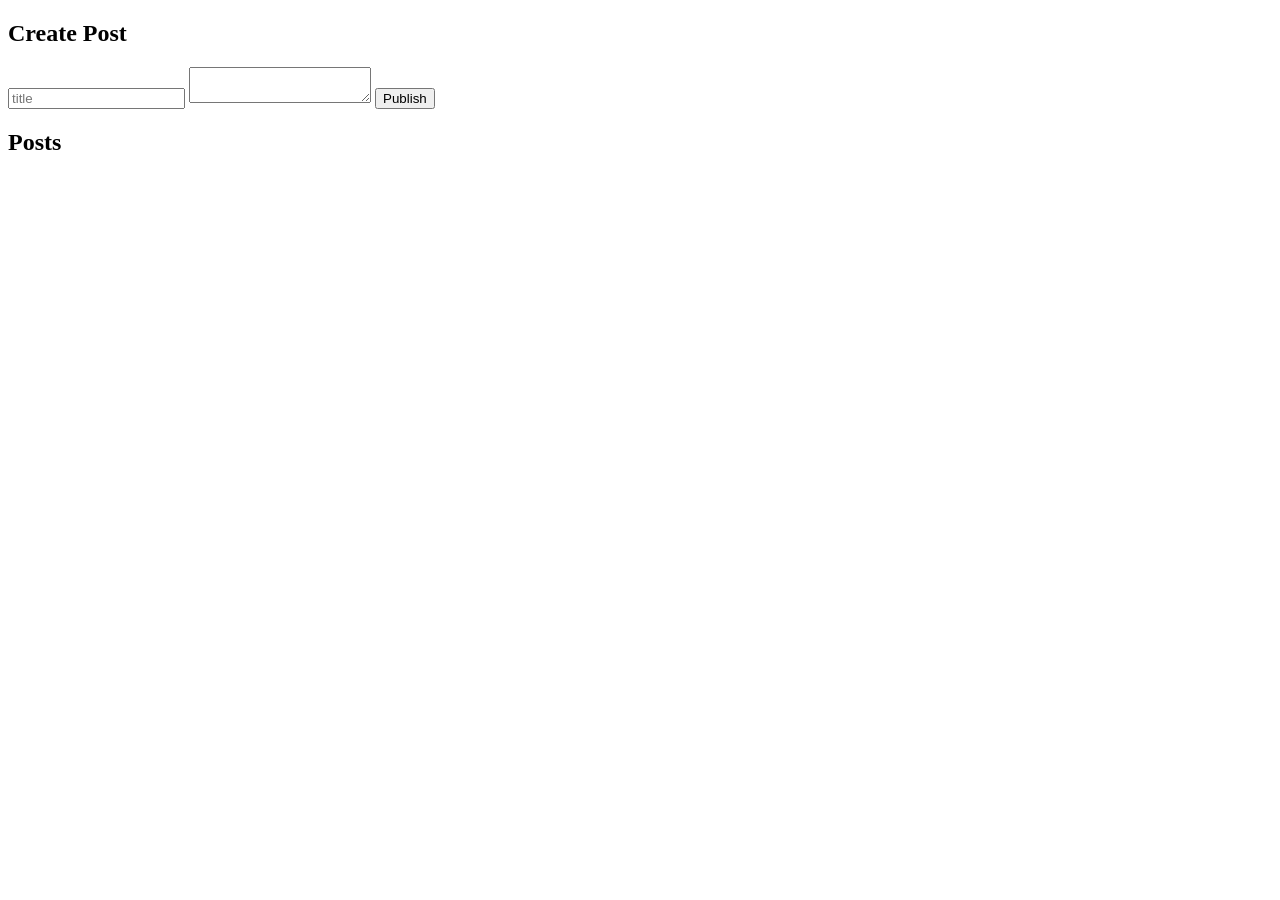
==== frontend/admin.html @ eb1c6b9e "Refactor admin.html for new post management" ====
<!DOCTYPE html>
<html>
<head>
<title>Admin Panel</title>
</head>

<body>

<h2>Create Post</h2>

<input id="title" placeholder="title">
<textarea id="content"></textarea>

<button onclick="createPost()">Publish</button>

<h2>Posts</h2>

<div id="posts"></div>

<script>

async function createPost(){

const token=sessionStorage.getItem("auth")

const title=document.getElementById("title").value
const content=document.getElementById("content").value

await fetch("/api/posts",{

method:"POST",

headers:{
"Content-Type":"application/json",
Authorization:"Basic "+token
},

body:JSON.stringify({
title:title,
content:content
})

})

loadPosts()

}

async function deletePost(id){

const token=sessionStorage.getItem("auth")

await fetch("/api/posts/"+id,{
method:"DELETE",
headers:{Authorization:"Basic "+token}
})

loadPosts()

}

async function loadPosts(){

const res=await fetch("/api/posts")
const posts=await res.json()

const div=document.getElementById("posts")

div.innerHTML=""

posts.forEach(p=>{

div.innerHTML+=`
<div>
<b>${p.title}</b>
<button onclick="deletePost(${p.id})">Delete</button>
</div>
`

})

}

loadPosts()

</script>

</body>
</html>
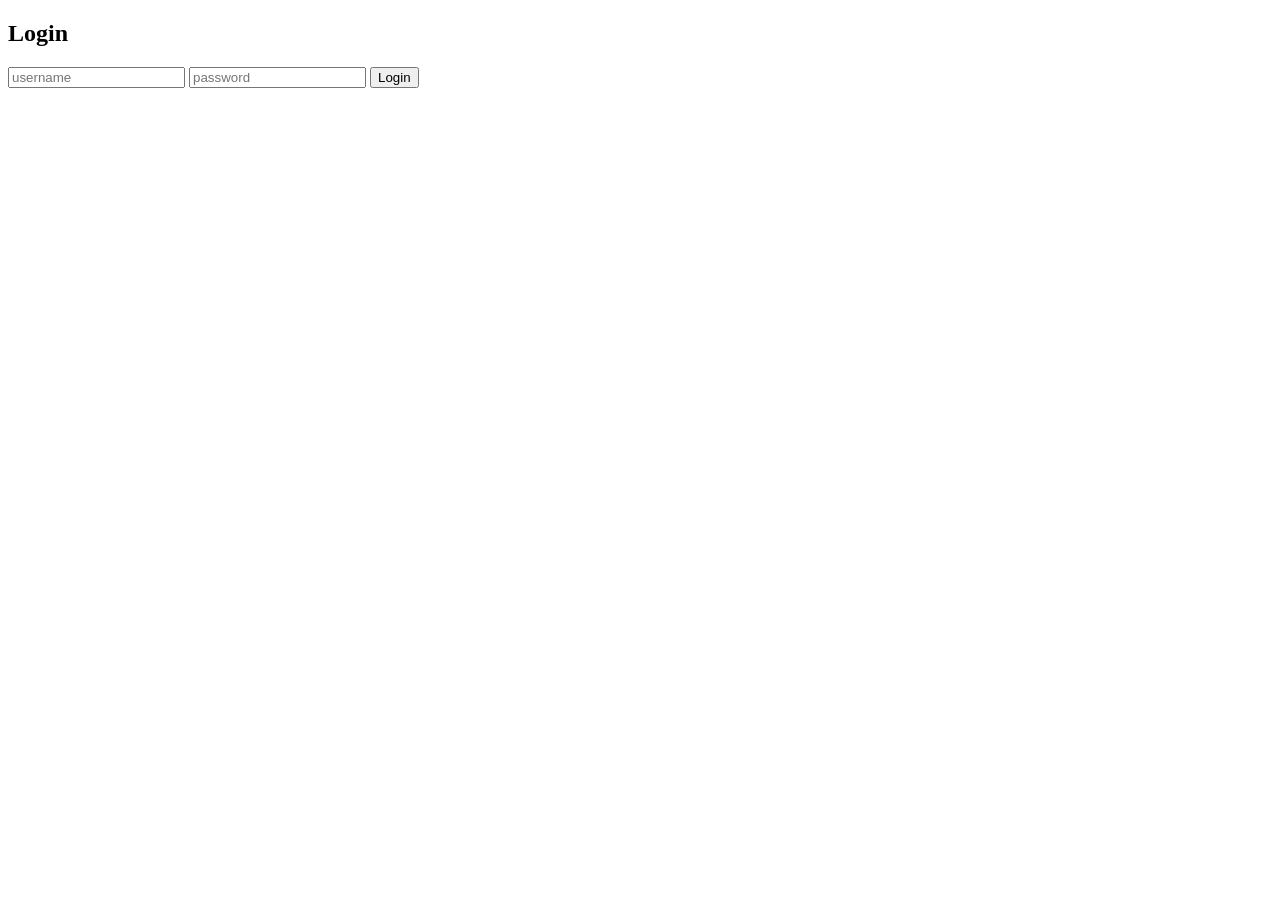
==== commit dad5bb4f: "Refactor admin panel HTML structure and styles" ====
--- a/frontend/admin.html
+++ b/frontend/admin.html
@@ -1,89 +1,398 @@
 <!DOCTYPE html>
-<html>
+<html lang="en">
 <head>
-<title>Admin Panel</title>
+  <meta charset="UTF-8"/>
+  <meta name="viewport" content="width=device-width, initial-scale=1.0"/>
+  <title>JOURNAL</title>
+  <link rel="preconnect" href="https://fonts.googleapis.com"/>
+  <link rel="preconnect" href="https://fonts.gstatic.com" crossorigin/>
+  <link href="https://fonts.googleapis.com/css2?family=Orbitron:wght@400;700;900&family=Share+Tech+Mono&family=Rajdhani:wght@300;400;600&display=swap" rel="stylesheet"/>
+  <style>
+    :root{
+      --void:#020409;--g:#00ff44;--c:#00ffff;--r:#ff3300;--b:#00c8ff;
+      --mono:'Share Tech Mono',monospace;--title:'Orbitron',monospace;--body:'Rajdhani',sans-serif;
+      --bdr:rgba(0,255,68,.14);--bdr2:rgba(0,255,68,.45);
+    }
+    *,*::before,*::after{box-sizing:border-box;margin:0;padding:0}
+    html{scroll-behavior:smooth}
+    body{background:var(--void);color:#fff;font-family:var(--body);min-height:100vh;overflow-x:hidden}
+    ::-webkit-scrollbar{width:3px}::-webkit-scrollbar-thumb{background:rgba(0,255,68,.18)}
+    body::before{content:'';position:fixed;inset:0;pointer-events:none;z-index:999;
+      background:repeating-linear-gradient(0deg,transparent,transparent 2px,rgba(0,255,68,.007) 2px,rgba(0,255,68,.007) 4px)}
+
+    
+    nav{
+      position:sticky;top:0;z-index:50;padding:13px 36px;
+      background:rgba(2,4,9,.96);border-bottom:1px solid var(--bdr);
+      display:flex;align-items:center;gap:20px;backdrop-filter:blur(12px)
+    }
+    .brand{font-family:var(--title);font-size:.85rem;font-weight:900;letter-spacing:.3em;color:var(--g);
+      text-shadow:0 0 12px rgba(0,255,68,.35)}
+    .nav-sep{color:rgba(255,255,255,.08)}
+    .nav-sec{font-family:var(--mono);font-size:.55rem;letter-spacing:.2em;color:rgba(255,255,255,.28)}
+    .nav-r{margin-left:auto;display:flex;align-items:center;gap:14px}
+    #nav-user{font-family:var(--mono);font-size:.55rem;letter-spacing:.14em;color:rgba(0,255,68,.45)}
+    .nbtn{
+      font-family:var(--mono);font-size:.52rem;letter-spacing:.18em;padding:5px 11px;
+      background:transparent;border:1px solid rgba(255,51,0,.3);color:rgba(255,51,0,.65);
+      cursor:pointer;transition:all .2s;text-decoration:none;display:inline-block
+    }
+    .nbtn:hover{background:rgba(255,51,0,.09);color:var(--r);border-color:rgba(255,51,0,.6)}
+    .nbtn.green{border-color:rgba(0,255,68,.28);color:rgba(0,255,68,.55)}
+    .nbtn.green:hover{background:rgba(0,255,68,.07);color:var(--g)}
+
+    
+    main{max-width:1080px;margin:0 auto;padding:38px 28px;display:flex;flex-direction:column;gap:40px}
+
+    
+    .sh{display:flex;align-items:center;gap:14px;margin-bottom:18px}
+    .sh-title{font-family:var(--title);font-size:.7rem;letter-spacing:.32em;color:var(--g);
+      text-shadow:0 0 10px rgba(0,255,68,.25)}
+    .sh-line{flex:1;height:1px;background:linear-gradient(90deg,rgba(0,255,68,.28),transparent)}
+    .sh-cnt{font-family:var(--mono);font-size:.5rem;letter-spacing:.18em;color:rgba(0,255,68,.35)}
+
+    
+    .stats{display:flex;gap:14px;flex-wrap:wrap}
+    .scard{
+      flex:1;min-width:130px;padding:18px 20px;
+      background:rgba(0,255,68,.02);border:1px solid var(--bdr);position:relative;overflow:hidden
+    }
+    .scard::after{content:'';position:absolute;top:0;left:0;width:3px;height:100%}
+    .scard.g::after{background:var(--g)}.scard.r::after{background:var(--r)}.scard.b::after{background:var(--b)}
+    .sv{font-family:var(--title);font-size:1.9rem;font-weight:900;color:#fff;margin-bottom:3px}
+    .sl{font-family:var(--mono);font-size:.48rem;letter-spacing:.28em;color:rgba(255,255,255,.22)}
+
+    
+    .cbox{
+      background:rgba(0,8,4,.72);border:1px solid var(--bdr);padding:30px;
+      position:relative
+    }
+    .cbox::before,.cbox::after{content:'';position:absolute;width:14px;height:14px}
+    .cbox::before{top:-1px;left:-1px;border-top:2px solid var(--g);border-left:2px solid var(--g)}
+    .cbox::after{bottom:-1px;right:-1px;border-bottom:2px solid var(--g);border-right:2px solid var(--g)}
+    .frow{display:flex;gap:14px;margin-bottom:14px}
+    .fg{flex:1;display:flex;flex-direction:column;gap:7px}
+    .fl{font-family:var(--mono);font-size:.5rem;letter-spacing:.24em;color:rgba(0,255,68,.5)}
+    input.fi,select.fi,textarea.fi{
+      background:rgba(0,255,68,.03);border:1px solid rgba(0,255,68,.14);color:#fff;
+      font-family:var(--mono);font-size:.78rem;padding:9px 11px;outline:none;
+      transition:border-color .3s,box-shadow .3s;width:100%
+    }
+    select.fi option{background:#06091a}
+    input.fi:focus,select.fi:focus,textarea.fi:focus{
+      border-color:rgba(0,255,68,.48);box-shadow:0 0 12px rgba(0,255,68,.05)
+    }
+    textarea.fi{resize:vertical;min-height:110px;line-height:1.6}
+    .cc{font-family:var(--mono);font-size:.48rem;letter-spacing:.12em;color:rgba(255,255,255,.12);text-align:right}
+    .facts{display:flex;gap:10px;align-items:center;margin-top:7px}
+    .sbtn{
+      font-family:var(--mono);font-size:.62rem;letter-spacing:.22em;padding:11px 24px;
+      background:transparent;border:1px solid rgba(0,255,68,.38);color:var(--g);
+      cursor:pointer;transition:all .3s;position:relative;overflow:hidden
+    }
+    .sbtn::before{
+      content:'';position:absolute;top:0;left:-100%;width:100%;height:100%;
+      background:linear-gradient(90deg,transparent,rgba(0,255,68,.08),transparent);transition:left .4s
+    }
+    .sbtn:hover::before{left:100%}
+    .sbtn:hover{background:rgba(0,255,68,.07);box-shadow:0 0 18px rgba(0,255,68,.09)}
+    .sbtn:disabled{opacity:.28;pointer-events:none}
+    .sbtn.dim{border-color:rgba(255,255,255,.12);color:rgba(255,255,255,.3)}
+    .fst{font-family:var(--mono);font-size:.55rem;letter-spacing:.14em;min-height:15px}
+    .fst.ok{color:var(--g)}.fst.err{color:var(--r)}
+
+    
+    table{width:100%;border-collapse:collapse}
+    th{font-family:var(--mono);font-size:.48rem;letter-spacing:.22em;color:rgba(0,255,68,.4);
+       padding:9px 12px;border-bottom:1px solid rgba(0,255,68,.09);text-align:left;font-weight:normal}
+    td{padding:13px 12px;border-bottom:1px solid rgba(255,255,255,.03);vertical-align:middle;
+       font-family:var(--body);font-size:.82rem;color:rgba(255,255,255,.68)}
+    tr:hover td{background:rgba(0,255,68,.015)}
+    .idc{font-family:var(--mono);font-size:.55rem;color:rgba(255,255,255,.18);width:38px}
+    .badge{font-family:var(--mono);font-size:.48rem;letter-spacing:.14em;padding:2px 6px;border:1px solid;display:inline-block}
+    .badge.r{color:var(--r);border-color:rgba(255,51,0,.38)}.badge.b{color:var(--b);border-color:rgba(0,200,255,.38)}
+    .datec{font-family:var(--mono);font-size:.55rem;color:rgba(255,255,255,.22);white-space:nowrap}
+    .delbtn{
+      font-family:var(--mono);font-size:.52rem;letter-spacing:.09em;padding:4px 9px;
+      background:transparent;border:1px solid rgba(255,51,0,.22);color:rgba(255,51,0,.48);
+      cursor:pointer;transition:all .2s
+    }
+    .delbtn:hover{background:rgba(255,51,0,.09);color:var(--r);border-color:rgba(255,51,0,.55)}
+    .delbtn.conf{border-color:var(--r);color:var(--r);animation:cpulse .5s ease-in-out 2}
+    @keyframes cpulse{0%,100%{box-shadow:none}50%{box-shadow:0 0 10px rgba(255,51,0,.35)}}
+    .erow td{text-align:center;font-family:var(--mono);font-size:.55rem;letter-spacing:.22em;
+             color:rgba(255,255,255,.1);padding:38px}
+
+    
+    .cmt{
+      padding:14px 18px;border:1px solid rgba(255,255,255,.04);
+      background:rgba(255,255,255,.008);margin-bottom:9px;position:relative
+    }
+    .cmt::before{content:'';position:absolute;top:0;left:0;width:2px;height:100%;background:var(--b)}
+    .cmt-meta{display:flex;gap:12px;align-items:center;margin-bottom:7px;flex-wrap:wrap}
+    .cmt-auth{font-family:var(--mono);font-size:.55rem;letter-spacing:.14em;color:var(--b)}
+    .cmt-post{font-family:var(--mono);font-size:.5rem;letter-spacing:.09em;color:rgba(255,255,255,.18)}
+    .cmt-date{font-family:var(--mono);font-size:.46rem;color:rgba(255,255,255,.18);margin-left:auto}
+    .cmt-txt{font-size:.82rem;color:rgba(255,255,255,.52);line-height:1.5}
+
+    
+    #toasts{position:fixed;bottom:26px;right:26px;display:flex;flex-direction:column;gap:9px;z-index:200}
+    .toast{
+      font-family:var(--mono);font-size:.55rem;letter-spacing:.14em;padding:11px 18px;
+      border:1px solid;background:rgba(2,4,9,.97);
+      transform:translateX(120px);opacity:0;transition:all .38s cubic-bezier(.16,1,.3,1);max-width:280px
+    }
+    .toast.show{transform:translateX(0);opacity:1}
+    .toast.ok{border-color:rgba(0,255,68,.45);color:var(--g)}
+    .toast.err{border-color:rgba(255,51,0,.45);color:var(--r)}
+    .toast.info{border-color:rgba(0,200,255,.35);color:var(--b)}
+
+    @media(max-width:720px){
+      nav{padding:10px 14px} main{padding:20px 14px}
+      .frow{flex-direction:column} .stats{flex-direction:column}
+    }
+  </style>
 </head>
-
 <body>
 
-<h2>Create Post</h2>
-
-<input id="title" placeholder="title">
-<textarea id="content"></textarea>
-
-<button onclick="createPost()">Publish</button>
-
-<h2>Posts</h2>
-
-<div id="posts"></div>
+<nav>
+  <div class="brand">JOURNAL</div>
+  <span class="nav-sep">|</span>
+  <div class="nav-sec">ADMIN</div>
+  <div class="nav-r">
+    <span id="nav-user"></span>
+    <a href="index.html" class="nbtn green">VIEW SITE</a>
+    <button class="nbtn" id="logout">LOGOUT</button>
+  </div>
+</nav>
+
+<main>
+  
+  <div class="stats">
+    <div class="scard g"><div class="sv" id="st-total">—</div><div class="sl">TOTAL POSTS</div></div>
+    <div class="scard r"><div class="sv" id="st-red">—</div><div class="sl">SOCIETY / RED</div></div>
+    <div class="scard b"><div class="sv" id="st-blue">—</div><div class="sl">SECURITY / BLUE</div></div>
+    <div class="scard g"><div class="sv" id="st-cmts">—</div><div class="sl">COMMENTS</div></div>
+  </div>
+
+  
+  <section>
+    <div class="sh"><div class="sh-title">CREATE NEW POST</div><div class="sh-line"></div></div>
+    <div class="cbox">
+      <div class="frow">
+        <div class="fg">
+          <label class="fl" for="f-title">TITLE *</label>
+          <input id="f-title" class="fi" type="text" placeholder="Post title…" maxlength="200"/>
+        </div>
+        <div class="fg" style="max-width:170px">
+          <label class="fl" for="f-cat">CATEGORY *</label>
+          <select id="f-cat" class="fi">
+            <option>GEOPOLITICS</option><option>ECONOMICS</option><option>SOCIETY</option>
+            <option>CYBERSECURITY</option><option>HACKING</option>
+          </select>
+        </div>
+        <div class="fg" style="max-width:140px">
+          <label class="fl" for="f-auth">AUTHOR</label>
+          <input id="f-auth" class="fi" type="text" placeholder="Author" maxlength="80"/>
+        </div>
+      </div>
+      <div class="fg" style="margin-bottom:14px">
+        <label class="fl" for="f-exc">EXCERPT <span style="color:rgba(255,255,255,.18)">(shown on card)</span></label>
+        <input id="f-exc" class="fi" type="text" placeholder="Short summary…" maxlength="300"/>
+      </div>
+      <div class="fg">
+        <label class="fl" for="f-body">CONTENT * <span style="color:rgba(255,255,255,.15)">(double-newline = paragraph)</span></label>
+        <textarea id="f-body" class="fi" placeholder="Full article…"></textarea>
+        <div class="cc"><span id="cc">0</span> CHARS</div>
+      </div>
+      <div class="facts">
+        <button class="sbtn" id="create-btn">TRANSMIT POST</button>
+        <button class="sbtn dim" id="clear-btn">CLEAR</button>
+        <span class="fst" id="fst"></span>
+      </div>
+    </div>
+  </section>
+
+  
+  <section>
+    <div class="sh">
+      <div class="sh-title">ALL POSTS</div>
+      <div class="sh-line"></div>
+      <button class="nbtn green" id="refresh-btn">↻ REFRESH</button>
+    </div>
+    <table>
+      <thead><tr>
+        <th>#</th><th>TITLE</th><th>CATEGORY</th><th>AUTHOR</th><th>DATE</th><th>ACTION</th>
+      </tr></thead>
+      <tbody id="ptbody"><tr class="erow"><td colspan="6">LOADING…</td></tr></tbody>
+    </table>
+  </section>
+
+  
+  <section>
+    <div class="sh">
+      <div class="sh-title">RECENT COMMENTS</div>
+      <div class="sh-line"></div>
+      <span class="sh-cnt" id="cmt-cnt">0 SIGNALS</span>
+    </div>
+    <div id="cmts-list">
+      <div style="font-family:var(--mono);font-size:.55rem;letter-spacing:.2em;color:rgba(255,255,255,.1);padding:28px 0;text-align:center">LOADING…</div>
+    </div>
+  </section>
+</main>
+
+<div id="toasts"></div>
 
 <script>
-
-async function createPost(){
-
-const token=sessionStorage.getItem("auth")
-
-const title=document.getElementById("title").value
-const content=document.getElementById("content").value
-
-await fetch("/api/posts",{
-
-method:"POST",
-
-headers:{
-"Content-Type":"application/json",
-Authorization:"Basic "+token
-},
-
-body:JSON.stringify({
-title:title,
-content:content
-})
-
-})
-
-loadPosts()
-
-}
-
-async function deletePost(id){
-
-const token=sessionStorage.getItem("auth")
-
-await fetch("/api/posts/"+id,{
-method:"DELETE",
-headers:{Authorization:"Basic "+token}
-})
-
-loadPosts()
-
-}
-
+(()=>{
+'use strict';
+const API='https://the-journal.pavlositpro.workers.dev';
+const TOKEN=sessionStorage.getItem('jrn_token');
+const USER=sessionStorage.getItem('jrn_user')||'ADMIN';
+if(!TOKEN){location.href='login.html';throw 0;}
+
+document.getElementById('nav-user').textContent=`LOGGED IN: ${USER.toUpperCase()}`;
+
+const esc=s=>{const d=document.createElement('div');d.textContent=String(s||'');return d.innerHTML;};
+const catType=c=>{const u=(c||'').toUpperCase();return(u.includes('SECURITY')||u.includes('HACK')||u.includes('CYBER'))?'blue':'red';};
+
+async function af(path,opts={}){
+  const r=await fetch(`${API}${path}`,{
+    ...opts,mode:'cors',
+    headers:{'Content-Type':'application/json','Accept':'application/json','Authorization':`Bearer ${TOKEN}`,...(opts.headers||{})}
+  });
+  if(r.status===401){sessionStorage.clear();location.href='login.html';throw new Error('401');}
+  return r;
+}
+
+function toast(msg,type='info'){
+  const el=document.createElement('div');
+  el.className=`toast ${type}`;el.textContent=msg;
+  document.getElementById('toasts').appendChild(el);
+  requestAnimationFrame(()=>requestAnimationFrame(()=>el.classList.add('show')));
+  setTimeout(()=>{el.classList.remove('show');setTimeout(()=>el.remove(),400);},3000);
+}
+
+
+let allPosts=[];
 async function loadPosts(){
-
-const res=await fetch("/api/posts")
-const posts=await res.json()
-
-const div=document.getElementById("posts")
-
-div.innerHTML=""
-
-posts.forEach(p=>{
-
-div.innerHTML+=`
-<div>
-<b>${p.title}</b>
-<button onclick="deletePost(${p.id})">Delete</button>
-</div>
-`
-
-})
-
-}
-
-loadPosts()
-
+  document.getElementById('ptbody').innerHTML='<tr class="erow"><td colspan="6">LOADING…</td></tr>';
+  try{
+    const r=await af('/api/posts');
+    allPosts=await r.json();
+    renderTable(allPosts);
+    updateStats(allPosts);
+  }catch(e){
+    if(e.message!=='401'){
+      document.getElementById('ptbody').innerHTML='<tr class="erow"><td colspan="6">ERROR LOADING POSTS</td></tr>';
+      toast('Failed to load posts','err');
+    }
+  }
+}
+
+function renderTable(posts){
+  const tb=document.getElementById('ptbody');
+  if(!posts.length){tb.innerHTML='<tr class="erow"><td colspan="6">NO TRANSMISSIONS — CREATE ONE ABOVE</td></tr>';return;}
+  tb.innerHTML=posts.map(p=>{
+    const t=catType(p.category);
+    const d=p.date?esc(p.date).slice(0,10):'—';
+    return `<tr><td class="idc">${esc(p.id)}</td>
+      <td style="max-width:280px;overflow:hidden;text-overflow:ellipsis;white-space:nowrap" title="${esc(p.title)}">${esc(p.title)}</td>
+      <td><span class="badge ${t[0]}">${esc(p.category||'—')}</span></td>
+      <td style="font-family:var(--mono);font-size:.6rem;color:rgba(255,255,255,.32)">${esc(p.author||'—')}</td>
+      <td class="datec">${d}</td>
+      <td><button class="delbtn" data-id="${p.id}">DELETE</button></td></tr>`;
+  }).join('');
+  tb.querySelectorAll('.delbtn').forEach(btn=>{
+    let conf=false;
+    btn.addEventListener('click',async()=>{
+      if(!conf){conf=true;btn.textContent='CONFIRM?';btn.classList.add('conf');setTimeout(()=>{conf=false;btn.textContent='DELETE';btn.classList.remove('conf');},2200);return;}
+      const id=btn.dataset.id;btn.textContent='…';btn.disabled=true;
+      try{
+        const r=await af(`/api/posts/${id}`,{method:'DELETE'});
+        if(r.ok){toast(`Post #${id} deleted`,'ok');await loadPosts();await loadComments(allPosts);}
+        else{const d=await r.json();toast(d.error||'Delete failed','err');btn.disabled=false;btn.textContent='DELETE';}
+      }catch(e){if(e.message!=='401'){toast('Network error','err');btn.disabled=false;btn.textContent='DELETE';}}
+    });
+  });
+}
+
+function updateStats(posts){
+  document.getElementById('st-total').textContent=posts.length;
+  document.getElementById('st-red').textContent=posts.filter(p=>catType(p.category)==='red').length;
+  document.getElementById('st-blue').textContent=posts.filter(p=>catType(p.category)==='blue').length;
+}
+
+
+async function loadComments(posts){
+  if(!posts.length){
+    document.getElementById('cmts-list').innerHTML='<div style="font-family:var(--mono);font-size:.55rem;letter-spacing:.18em;color:rgba(255,255,255,.1);padding:28px 0;text-align:center">NO POSTS YET</div>';
+    document.getElementById('st-cmts').textContent='0';
+    document.getElementById('cmt-cnt').textContent='0 SIGNALS';
+    return;
+  }
+  try{
+    const res=await Promise.all(posts.map(p=>af(`/api/posts/${p.id}/comments`).then(r=>r.json()).then(cs=>cs.map(c=>({...c,_ptitle:p.title})))));
+    const all=res.flat().sort((a,b)=>new Date(b.date)-new Date(a.date));
+    document.getElementById('st-cmts').textContent=all.length;
+    document.getElementById('cmt-cnt').textContent=`${all.length} SIGNAL${all.length!==1?'S':''}`;
+    if(!all.length){document.getElementById('cmts-list').innerHTML='<div style="font-family:var(--mono);font-size:.55rem;letter-spacing:.18em;color:rgba(255,255,255,.1);padding:28px 0;text-align:center">NO COMMENTS YET</div>';return;}
+    document.getElementById('cmts-list').innerHTML=all.slice(0,60).map(c=>`
+      <div class="cmt">
+        <div class="cmt-meta">
+          <span class="cmt-auth">${esc(c.name||'ANONYMOUS')}</span>
+          <span class="cmt-post">ON: ${esc(c._ptitle||`#${c.post_id}`)}</span>
+          <span class="cmt-date">${c.date?new Date(c.date).toLocaleString():'—'}</span>
+        </div>
+        <div class="cmt-txt">${esc(c.content)}</div>
+      </div>`).join('');
+  }catch(e){if(e.message!=='401')toast('Failed to load comments','err');}
+}
+
+
+const bodyEl=document.getElementById('f-body');
+bodyEl.addEventListener('input',()=>{document.getElementById('cc').textContent=bodyEl.value.length;});
+document.getElementById('clear-btn').addEventListener('click',()=>{
+  ['f-title','f-auth','f-exc','f-body'].forEach(id=>document.getElementById(id).value='');
+  document.getElementById('f-cat').selectedIndex=0;
+  document.getElementById('cc').textContent='0';
+  document.getElementById('fst').textContent='';
+});
+document.getElementById('create-btn').addEventListener('click',async()=>{
+  const btn=document.getElementById('create-btn'),fst=document.getElementById('fst');
+  const title=document.getElementById('f-title').value.trim();
+  const category=document.getElementById('f-cat').value;
+  const author=document.getElementById('f-auth').value.trim()||'STAFF';
+  const excerpt=document.getElementById('f-exc').value.trim();
+  const content=bodyEl.value.trim();
+  if(!title){fst.textContent='TITLE REQUIRED';fst.className='fst err';return;}
+  if(!content){fst.textContent='CONTENT REQUIRED';fst.className='fst err';return;}
+  btn.disabled=true;btn.textContent='◌ TRANSMITTING…';fst.textContent='';fst.className='fst';
+  try{
+    const r=await af('/api/posts',{method:'POST',body:JSON.stringify({title,category,author,excerpt,content})});
+    const d=await r.json();
+    if(r.ok){
+      fst.textContent=`POST #${d.id||'?'} TRANSMITTED`;fst.className='fst ok';
+      toast('Post created!','ok');
+      document.getElementById('clear-btn').click();
+      await loadPosts();
+    }else{fst.textContent=d.error||'FAILED';fst.className='fst err';toast(d.error||'Failed','err');}
+  }catch(e){if(e.message!=='401'){fst.textContent='NETWORK ERROR';fst.className='fst err';toast('Network error','err');}}
+  finally{btn.disabled=false;btn.textContent='TRANSMIT POST';}
+});
+
+
+document.getElementById('logout').addEventListener('click',()=>{sessionStorage.clear();location.href='login.html';});
+document.getElementById('refresh-btn').addEventListener('click',async()=>{toast('Refreshing…','info');await loadPosts();await loadComments(allPosts);});
+
+
+(async()=>{
+  try{const r=await af('/api/auth/verify');if(!r.ok){sessionStorage.clear();location.href='login.html';return;}}
+  catch{}
+  await loadPosts();
+  await loadComments(allPosts);
+})();
+})();
 </script>
-
 </body>
 </html>
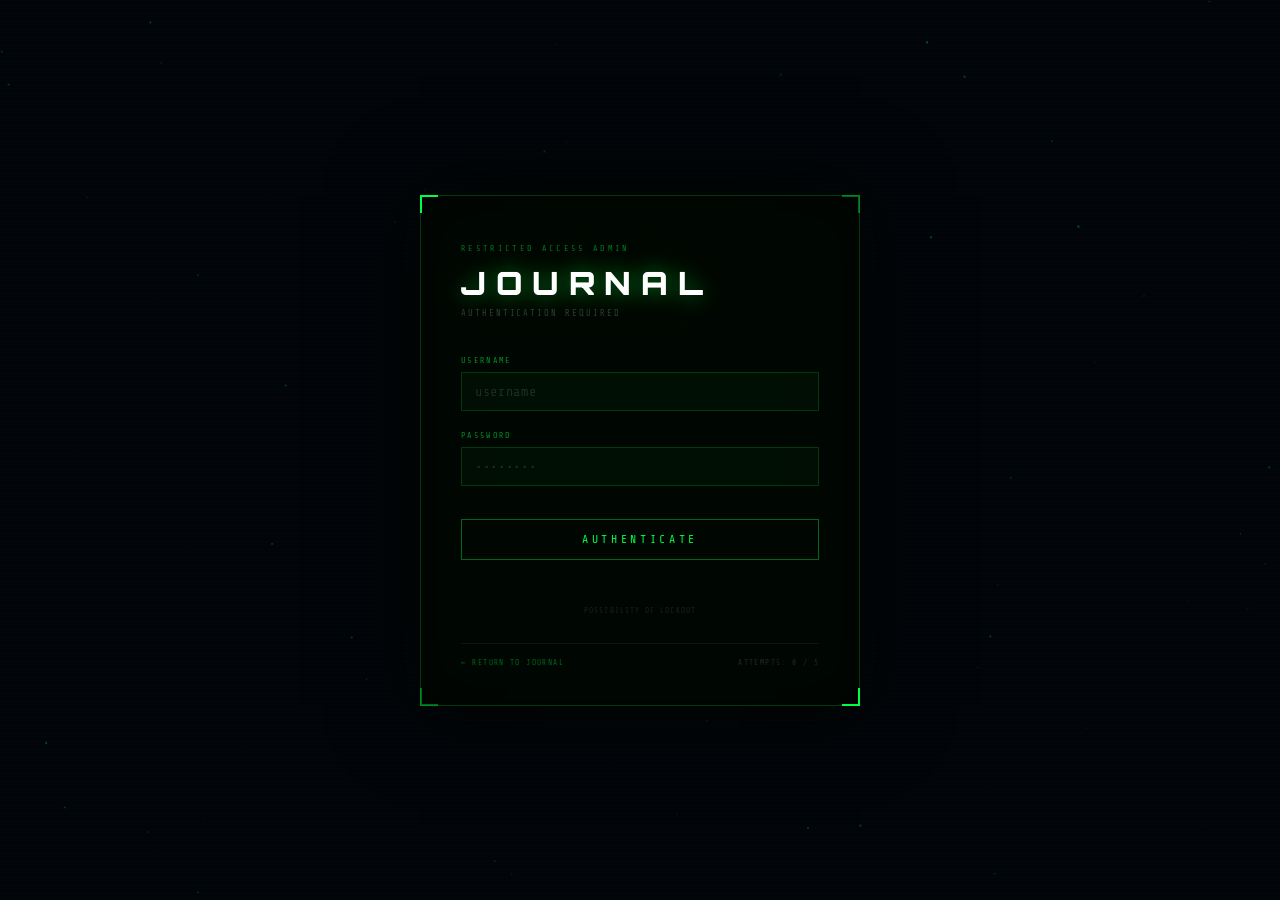
==== commit ef9ac2f7: "Refactor admin.html structure and styles" ====
--- a/frontend/admin.html
+++ b/frontend/admin.html
@@ -1,398 +1,410 @@
 <!DOCTYPE html>
+
 <html lang="en">
 <head>
-  <meta charset="UTF-8"/>
-  <meta name="viewport" content="width=device-width, initial-scale=1.0"/>
-  <title>JOURNAL</title>
-  <link rel="preconnect" href="https://fonts.googleapis.com"/>
-  <link rel="preconnect" href="https://fonts.gstatic.com" crossorigin/>
-  <link href="https://fonts.googleapis.com/css2?family=Orbitron:wght@400;700;900&family=Share+Tech+Mono&family=Rajdhani:wght@300;400;600&display=swap" rel="stylesheet"/>
-  <style>
-    :root{
-      --void:#020409;--g:#00ff44;--c:#00ffff;--r:#ff3300;--b:#00c8ff;
-      --mono:'Share Tech Mono',monospace;--title:'Orbitron',monospace;--body:'Rajdhani',sans-serif;
-      --bdr:rgba(0,255,68,.14);--bdr2:rgba(0,255,68,.45);
-    }
-    *,*::before,*::after{box-sizing:border-box;margin:0;padding:0}
-    html{scroll-behavior:smooth}
-    body{background:var(--void);color:#fff;font-family:var(--body);min-height:100vh;overflow-x:hidden}
-    ::-webkit-scrollbar{width:3px}::-webkit-scrollbar-thumb{background:rgba(0,255,68,.18)}
-    body::before{content:'';position:fixed;inset:0;pointer-events:none;z-index:999;
-      background:repeating-linear-gradient(0deg,transparent,transparent 2px,rgba(0,255,68,.007) 2px,rgba(0,255,68,.007) 4px)}
-
-    
-    nav{
-      position:sticky;top:0;z-index:50;padding:13px 36px;
-      background:rgba(2,4,9,.96);border-bottom:1px solid var(--bdr);
-      display:flex;align-items:center;gap:20px;backdrop-filter:blur(12px)
-    }
-    .brand{font-family:var(--title);font-size:.85rem;font-weight:900;letter-spacing:.3em;color:var(--g);
-      text-shadow:0 0 12px rgba(0,255,68,.35)}
-    .nav-sep{color:rgba(255,255,255,.08)}
-    .nav-sec{font-family:var(--mono);font-size:.55rem;letter-spacing:.2em;color:rgba(255,255,255,.28)}
-    .nav-r{margin-left:auto;display:flex;align-items:center;gap:14px}
-    #nav-user{font-family:var(--mono);font-size:.55rem;letter-spacing:.14em;color:rgba(0,255,68,.45)}
-    .nbtn{
-      font-family:var(--mono);font-size:.52rem;letter-spacing:.18em;padding:5px 11px;
-      background:transparent;border:1px solid rgba(255,51,0,.3);color:rgba(255,51,0,.65);
-      cursor:pointer;transition:all .2s;text-decoration:none;display:inline-block
-    }
-    .nbtn:hover{background:rgba(255,51,0,.09);color:var(--r);border-color:rgba(255,51,0,.6)}
-    .nbtn.green{border-color:rgba(0,255,68,.28);color:rgba(0,255,68,.55)}
-    .nbtn.green:hover{background:rgba(0,255,68,.07);color:var(--g)}
-
-    
-    main{max-width:1080px;margin:0 auto;padding:38px 28px;display:flex;flex-direction:column;gap:40px}
-
-    
-    .sh{display:flex;align-items:center;gap:14px;margin-bottom:18px}
-    .sh-title{font-family:var(--title);font-size:.7rem;letter-spacing:.32em;color:var(--g);
-      text-shadow:0 0 10px rgba(0,255,68,.25)}
-    .sh-line{flex:1;height:1px;background:linear-gradient(90deg,rgba(0,255,68,.28),transparent)}
-    .sh-cnt{font-family:var(--mono);font-size:.5rem;letter-spacing:.18em;color:rgba(0,255,68,.35)}
-
-    
-    .stats{display:flex;gap:14px;flex-wrap:wrap}
-    .scard{
-      flex:1;min-width:130px;padding:18px 20px;
-      background:rgba(0,255,68,.02);border:1px solid var(--bdr);position:relative;overflow:hidden
-    }
-    .scard::after{content:'';position:absolute;top:0;left:0;width:3px;height:100%}
-    .scard.g::after{background:var(--g)}.scard.r::after{background:var(--r)}.scard.b::after{background:var(--b)}
-    .sv{font-family:var(--title);font-size:1.9rem;font-weight:900;color:#fff;margin-bottom:3px}
-    .sl{font-family:var(--mono);font-size:.48rem;letter-spacing:.28em;color:rgba(255,255,255,.22)}
-
-    
-    .cbox{
-      background:rgba(0,8,4,.72);border:1px solid var(--bdr);padding:30px;
-      position:relative
-    }
-    .cbox::before,.cbox::after{content:'';position:absolute;width:14px;height:14px}
-    .cbox::before{top:-1px;left:-1px;border-top:2px solid var(--g);border-left:2px solid var(--g)}
-    .cbox::after{bottom:-1px;right:-1px;border-bottom:2px solid var(--g);border-right:2px solid var(--g)}
-    .frow{display:flex;gap:14px;margin-bottom:14px}
-    .fg{flex:1;display:flex;flex-direction:column;gap:7px}
-    .fl{font-family:var(--mono);font-size:.5rem;letter-spacing:.24em;color:rgba(0,255,68,.5)}
-    input.fi,select.fi,textarea.fi{
-      background:rgba(0,255,68,.03);border:1px solid rgba(0,255,68,.14);color:#fff;
-      font-family:var(--mono);font-size:.78rem;padding:9px 11px;outline:none;
-      transition:border-color .3s,box-shadow .3s;width:100%
-    }
-    select.fi option{background:#06091a}
-    input.fi:focus,select.fi:focus,textarea.fi:focus{
-      border-color:rgba(0,255,68,.48);box-shadow:0 0 12px rgba(0,255,68,.05)
-    }
-    textarea.fi{resize:vertical;min-height:110px;line-height:1.6}
-    .cc{font-family:var(--mono);font-size:.48rem;letter-spacing:.12em;color:rgba(255,255,255,.12);text-align:right}
-    .facts{display:flex;gap:10px;align-items:center;margin-top:7px}
-    .sbtn{
-      font-family:var(--mono);font-size:.62rem;letter-spacing:.22em;padding:11px 24px;
-      background:transparent;border:1px solid rgba(0,255,68,.38);color:var(--g);
-      cursor:pointer;transition:all .3s;position:relative;overflow:hidden
-    }
-    .sbtn::before{
-      content:'';position:absolute;top:0;left:-100%;width:100%;height:100%;
-      background:linear-gradient(90deg,transparent,rgba(0,255,68,.08),transparent);transition:left .4s
-    }
-    .sbtn:hover::before{left:100%}
-    .sbtn:hover{background:rgba(0,255,68,.07);box-shadow:0 0 18px rgba(0,255,68,.09)}
-    .sbtn:disabled{opacity:.28;pointer-events:none}
-    .sbtn.dim{border-color:rgba(255,255,255,.12);color:rgba(255,255,255,.3)}
-    .fst{font-family:var(--mono);font-size:.55rem;letter-spacing:.14em;min-height:15px}
-    .fst.ok{color:var(--g)}.fst.err{color:var(--r)}
-
-    
-    table{width:100%;border-collapse:collapse}
-    th{font-family:var(--mono);font-size:.48rem;letter-spacing:.22em;color:rgba(0,255,68,.4);
-       padding:9px 12px;border-bottom:1px solid rgba(0,255,68,.09);text-align:left;font-weight:normal}
-    td{padding:13px 12px;border-bottom:1px solid rgba(255,255,255,.03);vertical-align:middle;
-       font-family:var(--body);font-size:.82rem;color:rgba(255,255,255,.68)}
-    tr:hover td{background:rgba(0,255,68,.015)}
-    .idc{font-family:var(--mono);font-size:.55rem;color:rgba(255,255,255,.18);width:38px}
-    .badge{font-family:var(--mono);font-size:.48rem;letter-spacing:.14em;padding:2px 6px;border:1px solid;display:inline-block}
-    .badge.r{color:var(--r);border-color:rgba(255,51,0,.38)}.badge.b{color:var(--b);border-color:rgba(0,200,255,.38)}
-    .datec{font-family:var(--mono);font-size:.55rem;color:rgba(255,255,255,.22);white-space:nowrap}
-    .delbtn{
-      font-family:var(--mono);font-size:.52rem;letter-spacing:.09em;padding:4px 9px;
-      background:transparent;border:1px solid rgba(255,51,0,.22);color:rgba(255,51,0,.48);
-      cursor:pointer;transition:all .2s
-    }
-    .delbtn:hover{background:rgba(255,51,0,.09);color:var(--r);border-color:rgba(255,51,0,.55)}
-    .delbtn.conf{border-color:var(--r);color:var(--r);animation:cpulse .5s ease-in-out 2}
-    @keyframes cpulse{0%,100%{box-shadow:none}50%{box-shadow:0 0 10px rgba(255,51,0,.35)}}
-    .erow td{text-align:center;font-family:var(--mono);font-size:.55rem;letter-spacing:.22em;
-             color:rgba(255,255,255,.1);padding:38px}
-
-    
-    .cmt{
-      padding:14px 18px;border:1px solid rgba(255,255,255,.04);
-      background:rgba(255,255,255,.008);margin-bottom:9px;position:relative
-    }
-    .cmt::before{content:'';position:absolute;top:0;left:0;width:2px;height:100%;background:var(--b)}
-    .cmt-meta{display:flex;gap:12px;align-items:center;margin-bottom:7px;flex-wrap:wrap}
-    .cmt-auth{font-family:var(--mono);font-size:.55rem;letter-spacing:.14em;color:var(--b)}
-    .cmt-post{font-family:var(--mono);font-size:.5rem;letter-spacing:.09em;color:rgba(255,255,255,.18)}
-    .cmt-date{font-family:var(--mono);font-size:.46rem;color:rgba(255,255,255,.18);margin-left:auto}
-    .cmt-txt{font-size:.82rem;color:rgba(255,255,255,.52);line-height:1.5}
-
-    
-    #toasts{position:fixed;bottom:26px;right:26px;display:flex;flex-direction:column;gap:9px;z-index:200}
-    .toast{
-      font-family:var(--mono);font-size:.55rem;letter-spacing:.14em;padding:11px 18px;
-      border:1px solid;background:rgba(2,4,9,.97);
-      transform:translateX(120px);opacity:0;transition:all .38s cubic-bezier(.16,1,.3,1);max-width:280px
-    }
-    .toast.show{transform:translateX(0);opacity:1}
-    .toast.ok{border-color:rgba(0,255,68,.45);color:var(--g)}
-    .toast.err{border-color:rgba(255,51,0,.45);color:var(--r)}
-    .toast.info{border-color:rgba(0,200,255,.35);color:var(--b)}
-
-    @media(max-width:720px){
-      nav{padding:10px 14px} main{padding:20px 14px}
-      .frow{flex-direction:column} .stats{flex-direction:column}
-    }
-  </style>
+<meta charset="UTF-8"/>
+<meta name="viewport" content="width=device-width, initial-scale=1.0"/>
+<title>JOURNAL</title>
+
+<link rel="preconnect" href="https://fonts.googleapis.com"/>
+<link rel="preconnect" href="https://fonts.gstatic.com" crossorigin/>
+<link href="https://fonts.googleapis.com/css2?family=Orbitron:wght@400;700;900&family=Share+Tech+Mono&family=Rajdhani:wght@300;400;600&display=swap" rel="stylesheet"/>
+
+<style>
+
+:root{
+--void:#020409;
+--g:#00ff44;
+--c:#00ffff;
+--r:#ff3300;
+--b:#00c8ff;
+--mono:'Share Tech Mono',monospace;
+--title:'Orbitron',monospace;
+--body:'Rajdhani',sans-serif;
+--bdr:rgba(0,255,68,.14);
+--bdr2:rgba(0,255,68,.45);
+}
+
+*,*::before,*::after{box-sizing:border-box;margin:0;padding:0}
+html{scroll-behavior:smooth}
+
+body{
+background:var(--void);
+color:#fff;
+font-family:var(--body);
+min-height:100vh;
+overflow-x:hidden
+}
+
+nav{
+position:sticky;
+top:0;
+z-index:50;
+padding:13px 36px;
+background:rgba(2,4,9,.96);
+border-bottom:1px solid var(--bdr);
+display:flex;
+align-items:center;
+gap:20px
+}
+
+.brand{
+font-family:var(--title);
+font-size:.85rem;
+font-weight:900;
+letter-spacing:.3em;
+color:var(--g)
+}
+
+.nav-sep{color:rgba(255,255,255,.08)}
+
+.nav-sec{
+font-family:var(--mono);
+font-size:.55rem;
+letter-spacing:.2em;
+color:rgba(255,255,255,.28)
+}
+
+.nav-r{
+margin-left:auto;
+display:flex;
+align-items:center;
+gap:14px
+}
+
+#nav-user{
+font-family:var(--mono);
+font-size:.55rem;
+letter-spacing:.14em;
+color:rgba(0,255,68,.45)
+}
+
+.nbtn{
+font-family:var(--mono);
+font-size:.52rem;
+letter-spacing:.18em;
+padding:5px 11px;
+background:transparent;
+border:1px solid rgba(255,51,0,.3);
+color:rgba(255,51,0,.65);
+cursor:pointer;
+text-decoration:none
+}
+
+.nbtn.green{
+border-color:rgba(0,255,68,.28);
+color:rgba(0,255,68,.55)
+}
+
+main{
+max-width:1080px;
+margin:0 auto;
+padding:38px 28px;
+display:flex;
+flex-direction:column;
+gap:40px
+}
+
+.sh{
+display:flex;
+align-items:center;
+gap:14px;
+margin-bottom:18px
+}
+
+.sh-title{
+font-family:var(--title);
+font-size:.7rem;
+letter-spacing:.32em;
+color:var(--g)
+}
+
+.sh-line{
+flex:1;
+height:1px;
+background:linear-gradient(90deg,rgba(0,255,68,.28),transparent)
+}
+
+.cbox{
+background:rgba(0,8,4,.72);
+border:1px solid var(--bdr);
+padding:30px
+}
+
+.fi{
+background:rgba(0,255,68,.03);
+border:1px solid rgba(0,255,68,.14);
+color:#fff;
+font-family:var(--mono);
+font-size:.78rem;
+padding:9px 11px;
+width:100%
+}
+
+textarea.fi{
+min-height:110px
+}
+
+.sbtn{
+font-family:var(--mono);
+font-size:.62rem;
+letter-spacing:.22em;
+padding:11px 24px;
+background:transparent;
+border:1px solid rgba(0,255,68,.38);
+color:var(--g);
+cursor:pointer
+}
+
+table{
+width:100%;
+border-collapse:collapse
+}
+
+th{
+font-family:var(--mono);
+font-size:.48rem;
+letter-spacing:.22em;
+padding:9px 12px;
+border-bottom:1px solid rgba(0,255,68,.09)
+}
+
+td{
+padding:13px 12px;
+border-bottom:1px solid rgba(255,255,255,.03)
+}
+
+.delbtn{
+font-family:var(--mono);
+font-size:.52rem;
+padding:4px 9px;
+background:transparent;
+border:1px solid rgba(255,51,0,.22);
+color:rgba(255,51,0,.48);
+cursor:pointer
+}
+
+#toasts{
+position:fixed;
+bottom:26px;
+right:26px;
+display:flex;
+flex-direction:column;
+gap:9px
+}
+
+.toast{
+font-family:var(--mono);
+font-size:.55rem;
+letter-spacing:.14em;
+padding:11px 18px;
+border:1px solid;
+background:rgba(2,4,9,.97);
+opacity:0;
+transform:translateX(120px);
+transition:.3s
+}
+
+.toast.show{
+opacity:1;
+transform:translateX(0)
+}
+
+.toast.ok{border-color:rgba(0,255,68,.45);color:var(--g)}
+.toast.err{border-color:rgba(255,51,0,.45);color:var(--r)}
+
+</style>
+
 </head>
+
 <body>
 
 <nav>
-  <div class="brand">JOURNAL</div>
-  <span class="nav-sep">|</span>
-  <div class="nav-sec">ADMIN</div>
-  <div class="nav-r">
-    <span id="nav-user"></span>
-    <a href="index.html" class="nbtn green">VIEW SITE</a>
-    <button class="nbtn" id="logout">LOGOUT</button>
-  </div>
+<div class="brand">JOURNAL</div>
+<span class="nav-sep">|</span>
+<div class="nav-sec">ADMIN</div>
+
+<div class="nav-r">
+<span id="nav-user"></span>
+<a href="index.html" class="nbtn green">VIEW SITE</a>
+<button class="nbtn" id="logout">LOGOUT</button>
+</div>
 </nav>
 
 <main>
-  
-  <div class="stats">
-    <div class="scard g"><div class="sv" id="st-total">—</div><div class="sl">TOTAL POSTS</div></div>
-    <div class="scard r"><div class="sv" id="st-red">—</div><div class="sl">SOCIETY / RED</div></div>
-    <div class="scard b"><div class="sv" id="st-blue">—</div><div class="sl">SECURITY / BLUE</div></div>
-    <div class="scard g"><div class="sv" id="st-cmts">—</div><div class="sl">COMMENTS</div></div>
-  </div>
-
-  
-  <section>
-    <div class="sh"><div class="sh-title">CREATE NEW POST</div><div class="sh-line"></div></div>
-    <div class="cbox">
-      <div class="frow">
-        <div class="fg">
-          <label class="fl" for="f-title">TITLE *</label>
-          <input id="f-title" class="fi" type="text" placeholder="Post title…" maxlength="200"/>
-        </div>
-        <div class="fg" style="max-width:170px">
-          <label class="fl" for="f-cat">CATEGORY *</label>
-          <select id="f-cat" class="fi">
-            <option>GEOPOLITICS</option><option>ECONOMICS</option><option>SOCIETY</option>
-            <option>CYBERSECURITY</option><option>HACKING</option>
-          </select>
-        </div>
-        <div class="fg" style="max-width:140px">
-          <label class="fl" for="f-auth">AUTHOR</label>
-          <input id="f-auth" class="fi" type="text" placeholder="Author" maxlength="80"/>
-        </div>
-      </div>
-      <div class="fg" style="margin-bottom:14px">
-        <label class="fl" for="f-exc">EXCERPT <span style="color:rgba(255,255,255,.18)">(shown on card)</span></label>
-        <input id="f-exc" class="fi" type="text" placeholder="Short summary…" maxlength="300"/>
-      </div>
-      <div class="fg">
-        <label class="fl" for="f-body">CONTENT * <span style="color:rgba(255,255,255,.15)">(double-newline = paragraph)</span></label>
-        <textarea id="f-body" class="fi" placeholder="Full article…"></textarea>
-        <div class="cc"><span id="cc">0</span> CHARS</div>
-      </div>
-      <div class="facts">
-        <button class="sbtn" id="create-btn">TRANSMIT POST</button>
-        <button class="sbtn dim" id="clear-btn">CLEAR</button>
-        <span class="fst" id="fst"></span>
-      </div>
-    </div>
-  </section>
-
-  
-  <section>
-    <div class="sh">
-      <div class="sh-title">ALL POSTS</div>
-      <div class="sh-line"></div>
-      <button class="nbtn green" id="refresh-btn">↻ REFRESH</button>
-    </div>
-    <table>
-      <thead><tr>
-        <th>#</th><th>TITLE</th><th>CATEGORY</th><th>AUTHOR</th><th>DATE</th><th>ACTION</th>
-      </tr></thead>
-      <tbody id="ptbody"><tr class="erow"><td colspan="6">LOADING…</td></tr></tbody>
-    </table>
-  </section>
-
-  
-  <section>
-    <div class="sh">
-      <div class="sh-title">RECENT COMMENTS</div>
-      <div class="sh-line"></div>
-      <span class="sh-cnt" id="cmt-cnt">0 SIGNALS</span>
-    </div>
-    <div id="cmts-list">
-      <div style="font-family:var(--mono);font-size:.55rem;letter-spacing:.2em;color:rgba(255,255,255,.1);padding:28px 0;text-align:center">LOADING…</div>
-    </div>
-  </section>
+
+<section>
+
+<div class="sh">
+<div class="sh-title">CREATE NEW POST</div>
+<div class="sh-line"></div>
+</div>
+
+<div class="cbox">
+
+<input id="f-title" class="fi" placeholder="Title"/><br><br>
+
+<select id="f-cat" class="fi">
+<option>GEOPOLITICS</option>
+<option>ECONOMICS</option>
+<option>SOCIETY</option>
+<option>CYBERSECURITY</option>
+<option>HACKING</option>
+</select><br><br>
+
+<input id="f-auth" class="fi" placeholder="Author"/><br><br>
+
+<input id="f-exc" class="fi" placeholder="Excerpt"/><br><br>
+
+<textarea id="f-body" class="fi" placeholder="Content"></textarea><br><br>
+
+<button class="sbtn" id="create-btn">TRANSMIT POST</button>
+
+</div>
+
+</section>
+
+<section>
+
+<div class="sh">
+<div class="sh-title">ALL POSTS</div>
+<div class="sh-line"></div>
+<button class="nbtn green" id="refresh-btn">REFRESH</button>
+</div>
+
+<table>
+<thead>
+<tr>
+<th>#</th>
+<th>TITLE</th>
+<th>CATEGORY</th>
+<th>AUTHOR</th>
+<th>DATE</th>
+<th>ACTION</th>
+</tr>
+</thead>
+
+<tbody id="ptbody">
+<tr>
+<td colspan="6">Loading...</td>
+</tr>
+</tbody>
+
+</table>
+
+</section>
+
 </main>
 
 <div id="toasts"></div>
 
 <script>
-(()=>{
-'use strict';
-const API='https://the-journal.pavlositpro.workers.dev';
-const TOKEN=sessionStorage.getItem('jrn_token');
-const USER=sessionStorage.getItem('jrn_user')||'ADMIN';
-if(!TOKEN){location.href='login.html';throw 0;}
-
-document.getElementById('nav-user').textContent=`LOGGED IN: ${USER.toUpperCase()}`;
-
-const esc=s=>{const d=document.createElement('div');d.textContent=String(s||'');return d.innerHTML;};
-const catType=c=>{const u=(c||'').toUpperCase();return(u.includes('SECURITY')||u.includes('HACK')||u.includes('CYBER'))?'blue':'red';};
-
-async function af(path,opts={}){
-  const r=await fetch(`${API}${path}`,{
-    ...opts,mode:'cors',
-    headers:{'Content-Type':'application/json','Accept':'application/json','Authorization':`Bearer ${TOKEN}`,...(opts.headers||{})}
-  });
-  if(r.status===401){sessionStorage.clear();location.href='login.html';throw new Error('401');}
-  return r;
-}
-
-function toast(msg,type='info'){
-  const el=document.createElement('div');
-  el.className=`toast ${type}`;el.textContent=msg;
-  document.getElementById('toasts').appendChild(el);
-  requestAnimationFrame(()=>requestAnimationFrame(()=>el.classList.add('show')));
-  setTimeout(()=>{el.classList.remove('show');setTimeout(()=>el.remove(),400);},3000);
-}
-
-
-let allPosts=[];
+
+const API="https://the-journal.pavlositpro.workers.dev"
+
+const TOKEN=sessionStorage.getItem("jrn_token")
+const USER=sessionStorage.getItem("jrn_user")||"ADMIN"
+
+if(!TOKEN){
+location.href="login.html"
+}
+
+document.getElementById("nav-user").textContent="LOGGED IN: "+USER
+
+function toast(msg,type="ok"){
+const el=document.createElement("div")
+el.className="toast "+type
+el.textContent=msg
+document.getElementById("toasts").appendChild(el)
+
+setTimeout(()=>{el.classList.add("show")},10)
+setTimeout(()=>{el.remove()},3000)
+}
+
+async function api(path,opts={}){
+const r=await fetch(API+path,{
+...opts,
+headers:{
+"Content-Type":"application/json",
+"Authorization":"Bearer "+TOKEN
+}
+})
+
+if(r.status==401){
+sessionStorage.clear()
+location.href="login.html"
+}
+
+return r
+}
+
 async function loadPosts(){
-  document.getElementById('ptbody').innerHTML='<tr class="erow"><td colspan="6">LOADING…</td></tr>';
-  try{
-    const r=await af('/api/posts');
-    allPosts=await r.json();
-    renderTable(allPosts);
-    updateStats(allPosts);
-  }catch(e){
-    if(e.message!=='401'){
-      document.getElementById('ptbody').innerHTML='<tr class="erow"><td colspan="6">ERROR LOADING POSTS</td></tr>';
-      toast('Failed to load posts','err');
-    }
-  }
-}
-
-function renderTable(posts){
-  const tb=document.getElementById('ptbody');
-  if(!posts.length){tb.innerHTML='<tr class="erow"><td colspan="6">NO TRANSMISSIONS — CREATE ONE ABOVE</td></tr>';return;}
-  tb.innerHTML=posts.map(p=>{
-    const t=catType(p.category);
-    const d=p.date?esc(p.date).slice(0,10):'—';
-    return `<tr><td class="idc">${esc(p.id)}</td>
-      <td style="max-width:280px;overflow:hidden;text-overflow:ellipsis;white-space:nowrap" title="${esc(p.title)}">${esc(p.title)}</td>
-      <td><span class="badge ${t[0]}">${esc(p.category||'—')}</span></td>
-      <td style="font-family:var(--mono);font-size:.6rem;color:rgba(255,255,255,.32)">${esc(p.author||'—')}</td>
-      <td class="datec">${d}</td>
-      <td><button class="delbtn" data-id="${p.id}">DELETE</button></td></tr>`;
-  }).join('');
-  tb.querySelectorAll('.delbtn').forEach(btn=>{
-    let conf=false;
-    btn.addEventListener('click',async()=>{
-      if(!conf){conf=true;btn.textContent='CONFIRM?';btn.classList.add('conf');setTimeout(()=>{conf=false;btn.textContent='DELETE';btn.classList.remove('conf');},2200);return;}
-      const id=btn.dataset.id;btn.textContent='…';btn.disabled=true;
-      try{
-        const r=await af(`/api/posts/${id}`,{method:'DELETE'});
-        if(r.ok){toast(`Post #${id} deleted`,'ok');await loadPosts();await loadComments(allPosts);}
-        else{const d=await r.json();toast(d.error||'Delete failed','err');btn.disabled=false;btn.textContent='DELETE';}
-      }catch(e){if(e.message!=='401'){toast('Network error','err');btn.disabled=false;btn.textContent='DELETE';}}
-    });
-  });
-}
-
-function updateStats(posts){
-  document.getElementById('st-total').textContent=posts.length;
-  document.getElementById('st-red').textContent=posts.filter(p=>catType(p.category)==='red').length;
-  document.getElementById('st-blue').textContent=posts.filter(p=>catType(p.category)==='blue').length;
-}
-
-
-async function loadComments(posts){
-  if(!posts.length){
-    document.getElementById('cmts-list').innerHTML='<div style="font-family:var(--mono);font-size:.55rem;letter-spacing:.18em;color:rgba(255,255,255,.1);padding:28px 0;text-align:center">NO POSTS YET</div>';
-    document.getElementById('st-cmts').textContent='0';
-    document.getElementById('cmt-cnt').textContent='0 SIGNALS';
-    return;
-  }
-  try{
-    const res=await Promise.all(posts.map(p=>af(`/api/posts/${p.id}/comments`).then(r=>r.json()).then(cs=>cs.map(c=>({...c,_ptitle:p.title})))));
-    const all=res.flat().sort((a,b)=>new Date(b.date)-new Date(a.date));
-    document.getElementById('st-cmts').textContent=all.length;
-    document.getElementById('cmt-cnt').textContent=`${all.length} SIGNAL${all.length!==1?'S':''}`;
-    if(!all.length){document.getElementById('cmts-list').innerHTML='<div style="font-family:var(--mono);font-size:.55rem;letter-spacing:.18em;color:rgba(255,255,255,.1);padding:28px 0;text-align:center">NO COMMENTS YET</div>';return;}
-    document.getElementById('cmts-list').innerHTML=all.slice(0,60).map(c=>`
-      <div class="cmt">
-        <div class="cmt-meta">
-          <span class="cmt-auth">${esc(c.name||'ANONYMOUS')}</span>
-          <span class="cmt-post">ON: ${esc(c._ptitle||`#${c.post_id}`)}</span>
-          <span class="cmt-date">${c.date?new Date(c.date).toLocaleString():'—'}</span>
-        </div>
-        <div class="cmt-txt">${esc(c.content)}</div>
-      </div>`).join('');
-  }catch(e){if(e.message!=='401')toast('Failed to load comments','err');}
-}
-
-
-const bodyEl=document.getElementById('f-body');
-bodyEl.addEventListener('input',()=>{document.getElementById('cc').textContent=bodyEl.value.length;});
-document.getElementById('clear-btn').addEventListener('click',()=>{
-  ['f-title','f-auth','f-exc','f-body'].forEach(id=>document.getElementById(id).value='');
-  document.getElementById('f-cat').selectedIndex=0;
-  document.getElementById('cc').textContent='0';
-  document.getElementById('fst').textContent='';
-});
-document.getElementById('create-btn').addEventListener('click',async()=>{
-  const btn=document.getElementById('create-btn'),fst=document.getElementById('fst');
-  const title=document.getElementById('f-title').value.trim();
-  const category=document.getElementById('f-cat').value;
-  const author=document.getElementById('f-auth').value.trim()||'STAFF';
-  const excerpt=document.getElementById('f-exc').value.trim();
-  const content=bodyEl.value.trim();
-  if(!title){fst.textContent='TITLE REQUIRED';fst.className='fst err';return;}
-  if(!content){fst.textContent='CONTENT REQUIRED';fst.className='fst err';return;}
-  btn.disabled=true;btn.textContent='◌ TRANSMITTING…';fst.textContent='';fst.className='fst';
-  try{
-    const r=await af('/api/posts',{method:'POST',body:JSON.stringify({title,category,author,excerpt,content})});
-    const d=await r.json();
-    if(r.ok){
-      fst.textContent=`POST #${d.id||'?'} TRANSMITTED`;fst.className='fst ok';
-      toast('Post created!','ok');
-      document.getElementById('clear-btn').click();
-      await loadPosts();
-    }else{fst.textContent=d.error||'FAILED';fst.className='fst err';toast(d.error||'Failed','err');}
-  }catch(e){if(e.message!=='401'){fst.textContent='NETWORK ERROR';fst.className='fst err';toast('Network error','err');}}
-  finally{btn.disabled=false;btn.textContent='TRANSMIT POST';}
-});
-
-
-document.getElementById('logout').addEventListener('click',()=>{sessionStorage.clear();location.href='login.html';});
-document.getElementById('refresh-btn').addEventListener('click',async()=>{toast('Refreshing…','info');await loadPosts();await loadComments(allPosts);});
-
-
-(async()=>{
-  try{const r=await af('/api/auth/verify');if(!r.ok){sessionStorage.clear();location.href='login.html';return;}}
-  catch{}
-  await loadPosts();
-  await loadComments(allPosts);
-})();
-})();
+
+const res=await api("/api/posts")
+const posts=await res.json()
+
+const tbody=document.getElementById("ptbody")
+
+if(!posts.length){
+tbody.innerHTML="<tr><td colspan='6'>NO POSTS</td></tr>"
+return
+}
+
+tbody.innerHTML=posts.map(p=>`
+<tr>
+<td>${p.id}</td>
+<td>${p.title}</td>
+<td>${p.category||""}</td>
+<td>${p.author||""}</td>
+<td>${p.date?p.date.slice(0,10):""}</td>
+<td><button class="delbtn" data-id="${p.id}">DELETE</button></td>
+</tr>
+`).join("")
+
+document.querySelectorAll(".delbtn").forEach(btn=>{
+btn.onclick=async()=>{
+await api("/api/posts/"+btn.dataset.id,{method:"DELETE"})
+toast("Post deleted","ok")
+loadPosts()
+}
+})
+
+}
+
+document.getElementById("create-btn").onclick=async()=>{
+
+const title=document.getElementById("f-title").value
+const category=document.getElementById("f-cat").value
+const author=document.getElementById("f-auth").value
+const excerpt=document.getElementById("f-exc").value
+const content=document.getElementById("f-body").value
+
+if(!title||!content){
+toast("Title and content required","err")
+return
+}
+
+await api("/api/posts",{
+method:"POST",
+body:JSON.stringify({title,category,author,excerpt,content})
+})
+
+toast("Post created","ok")
+
+loadPosts()
+
+}
+
+document.getElementById("refresh-btn").onclick=loadPosts
+
+document.getElementById("logout").onclick=()=>{
+sessionStorage.clear()
+location.href="login.html"
+}
+
+loadPosts()
+
 </script>
+
 </body>
 </html>
